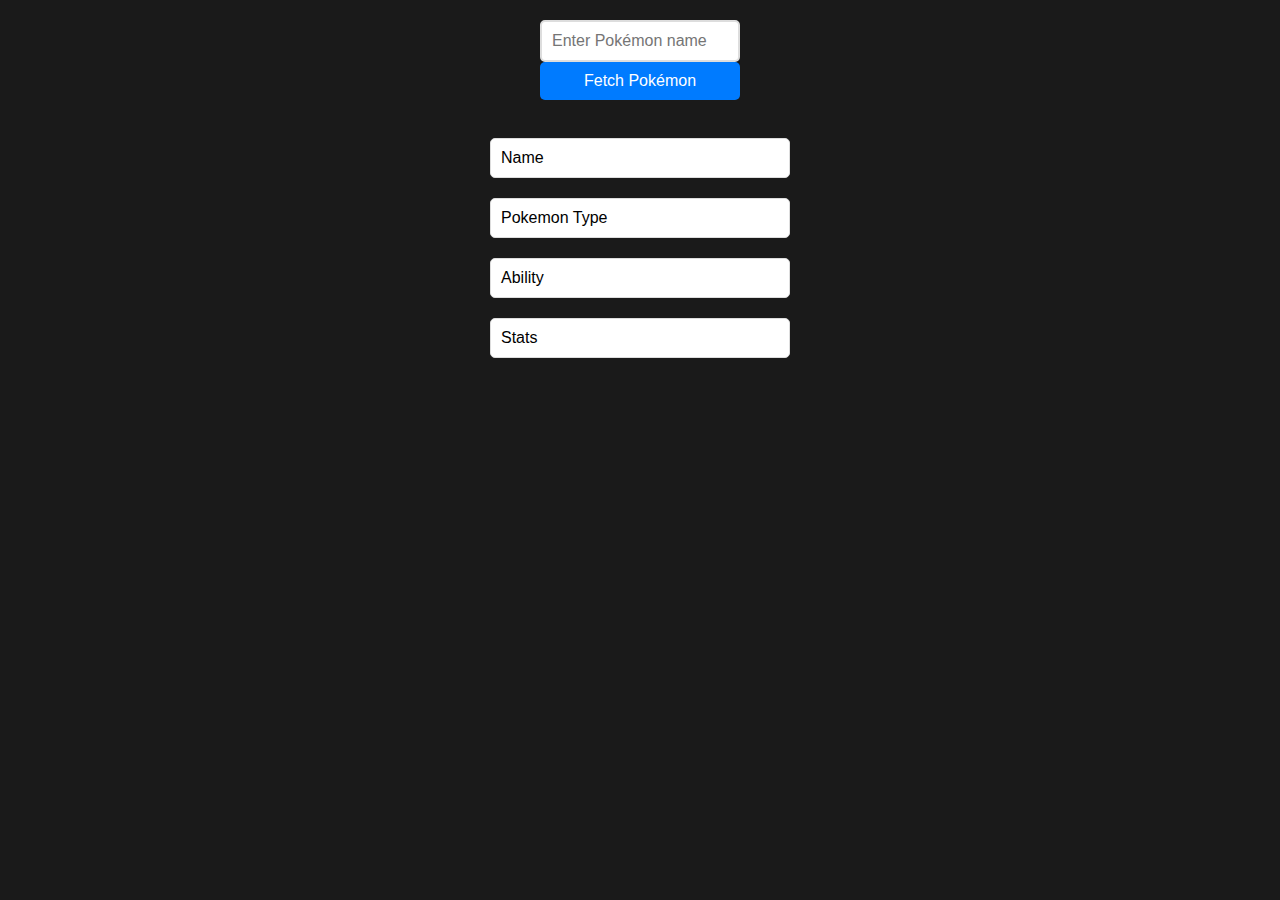
==== pokemon.html @ 9f370ba0 "added types and abilities" ====
<!DOCTYPE html>
<html>
<head>
    <title>Pokémon Fetcher</title>

    <link rel="stylesheet" href="/pokemon.css">
</head>
<body>
    <input type="text" id="pokemonName" placeholder="Enter Pokémon name">
    <button onclick="fetchData()">Fetch Pokémon</button>
    <br>

    <img src="" alt="Pokémon sprite" id="pokemonSprite" style="display: none;">

  <div id="pokemonNameDisplay">Name</div>
  <div id="pokemonTypes">Pokemon Type</div>
  <div id="pokemonAbilities">Ability</div>
  <div id="pokemonStats">Stats</div>
 
    <script src="/pokemon.js"></script>
</body>
</html>
---- pokemon.css ----
* {
    margin: 0;
    padding: 0;
    box-sizing: border-box;
}

body {
    font-family: Arial, sans-serif;
    background-color: #1A1A1A;
    text-align: center;
    padding: 20px;
    display: flex;
    flex-direction: column;
    justify-content: center;
    align-items: center;
}

input[type="text"] {
    padding: 10px;
    font-size: 16px;
    border: 2px solid #ddd;
    border-radius: 5px;
    width: 200px;
}

button {
    padding: 10px 20px;
    font-size: 16px;
    border: none;
    border-radius: 5px;
    background-color: #007bff;
    color: white;
    cursor: pointer;
    min-width: 200px;
    width: 100px;
}

button:hover {
    background-color: #0056b3;
}

img {
    margin-top: 20px;
    width: 200px;
    height: 200px;
    object-fit: contain;
    border: 2px solid #ddd;
    border-radius: 10px;
    background-color: white;
    justify-content: center;
    display: flex;
    flex-direction: column;
    
}

div {
    margin-top: 20px;
    padding: 10px;
    background-color: white;
    border: 1px solid #ddd;
    border-radius: 5px;
    display: inline-block;
    width: 300px;
    text-align: left;
}

div h3 {
    margin-bottom: 10px;
    font-size: 18px;
    color: #333;
}

div p {
    font-size: 16px;
    color: #666;
}
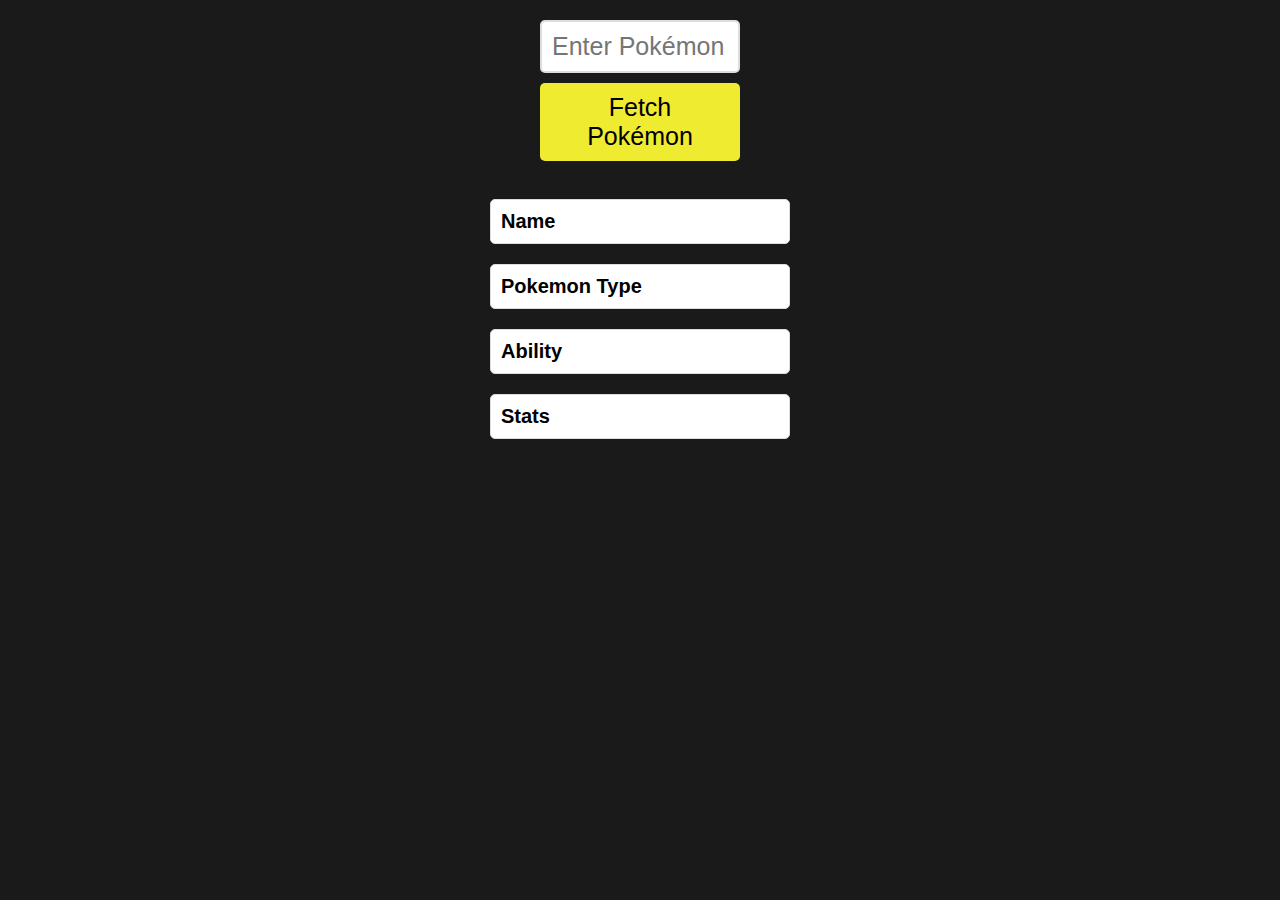
==== commit e18e4d63: "added fonts" ====
--- a/pokemon.html
+++ b/pokemon.html
@@ -2,7 +2,8 @@
 <html>
 <head>
     <title>Pokémon Fetcher</title>
-
+    <link href="https://fonts.cdnfonts.com/css/nintendo-ds-bios" rel="stylesheet">
+                
     <link rel="stylesheet" href="/pokemon.css">
 </head>
 <body>
--- a/pokemon.css
+++ b/pokemon.css
@@ -1,12 +1,13 @@
-
+@import url('https://fonts.cdnfonts.com/css/nintendo-ds-bios');
 * {
     margin: 0;
     padding: 0;
     box-sizing: border-box;
+    font-family: 'Nintendo DS BIOS', sans-serif;
 }
 
 body {
-    font-family: Arial, sans-serif;
+   
     background-color: #1A1A1A;
     text-align: center;
     padding: 20px;
@@ -18,36 +19,39 @@
 
 input[type="text"] {
     padding: 10px;
-    font-size: 16px;
+    font-size: 25px;
     border: 2px solid #ddd;
     border-radius: 5px;
     width: 200px;
+    font-family: 'Nintendo DS BIOS', sans-serif;
 }
 
 button {
     padding: 10px 20px;
-    font-size: 16px;
+    font-size: 25px;
     border: none;
     border-radius: 5px;
-    background-color: #007bff;
-    color: white;
+    background-color: #eeeb31;
+    color: black;
     cursor: pointer;
     min-width: 200px;
     width: 100px;
+    margin-top: 10px;
+
 }
 
 button:hover {
-    background-color: #0056b3;
+    background-color: #adaf19;
 }
 
 img {
     margin-top: 20px;
-    width: 200px;
-    height: 200px;
+    width: 400px;
+    height: 400px;
     object-fit: contain;
     border: 2px solid #ddd;
     border-radius: 10px;
-    background-color: white;
+    background-color: rgb(255, 255, 255);
     justify-content: center;
     display: flex;
     flex-direction: column;
@@ -63,6 +67,8 @@
     display: inline-block;
     width: 300px;
     text-align: left;
+    font-size: 20px;
+    font-weight: bold;
 }
 
 div h3 {
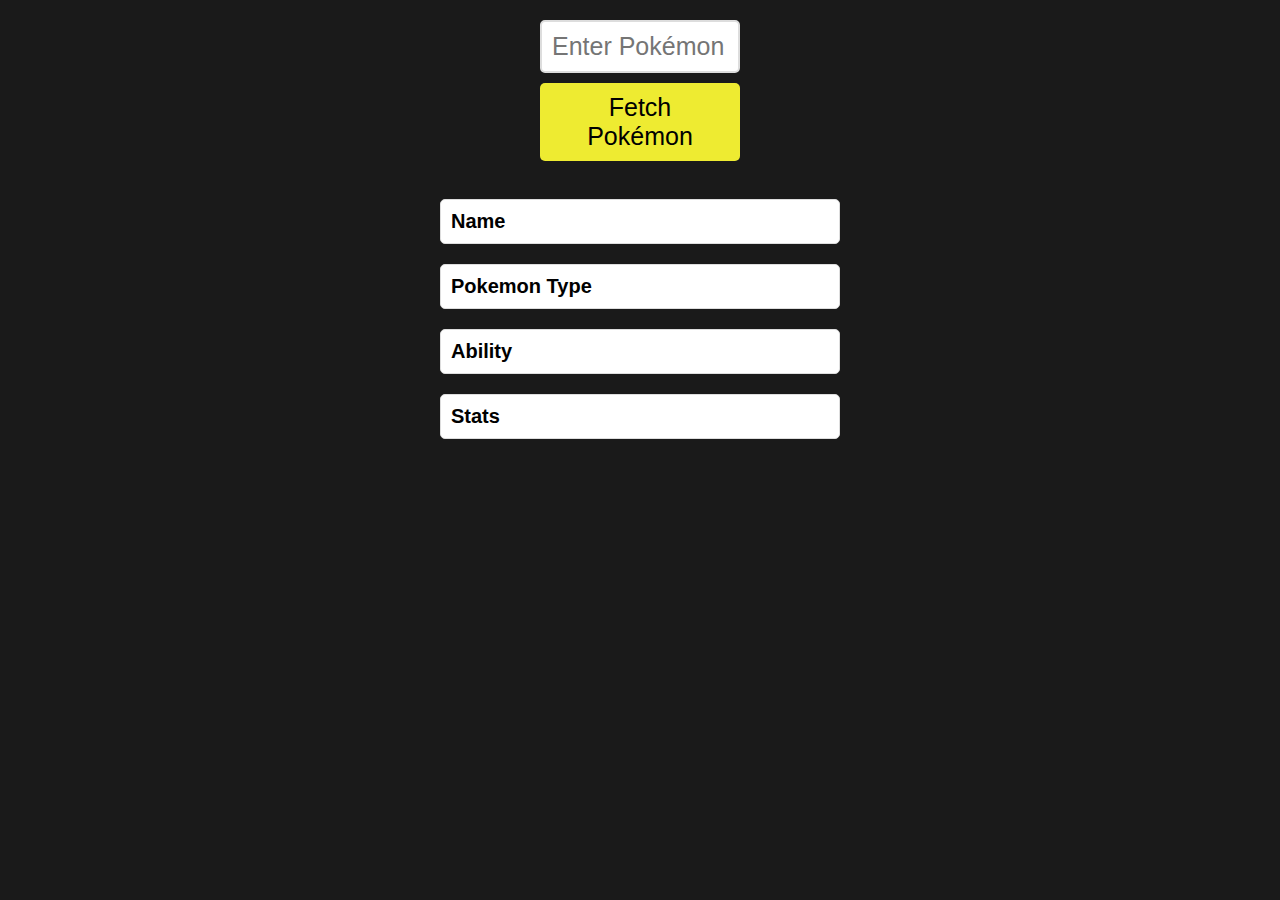
==== commit 9b811cf5: "added alert" ====
--- a/pokemon.html
+++ b/pokemon.html
@@ -3,7 +3,7 @@
 <head>
     <title>Pokémon Fetcher</title>
     <link href="https://fonts.cdnfonts.com/css/nintendo-ds-bios" rel="stylesheet">
-                
+    <link rel="stylesheet" href="pokemon-seeklogo.ai">
     <link rel="stylesheet" href="/pokemon.css">
 </head>
 <body>
--- a/pokemon.css
+++ b/pokemon.css
@@ -65,7 +65,7 @@
     border: 1px solid #ddd;
     border-radius: 5px;
     display: inline-block;
-    width: 300px;
+    width: 400px;
     text-align: left;
     font-size: 20px;
     font-weight: bold;
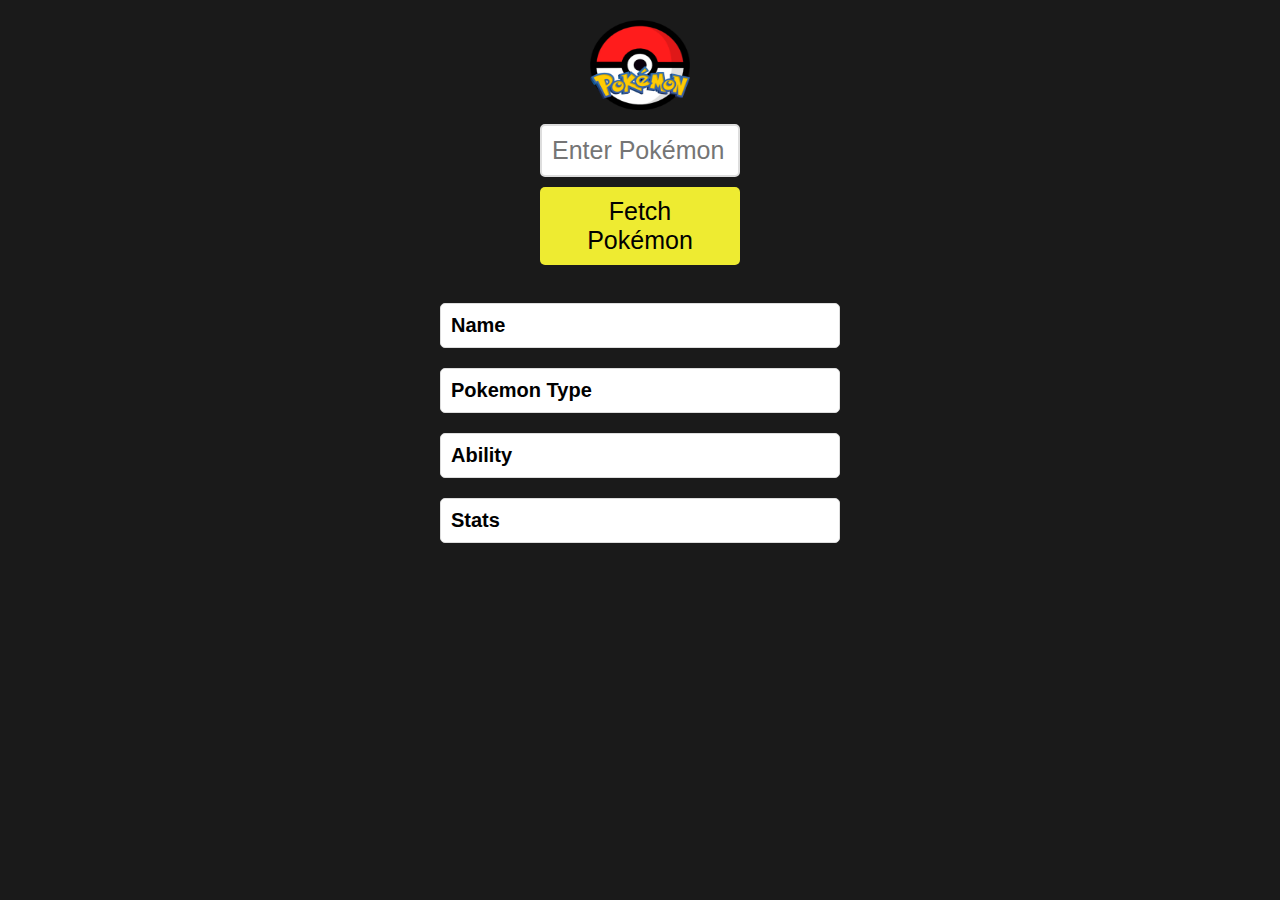
==== commit 2f42b8f9: "added style" ====
--- a/pokemon.html
+++ b/pokemon.html
@@ -3,15 +3,18 @@
 <head>
     <title>Pokémon Fetcher</title>
     <link href="https://fonts.cdnfonts.com/css/nintendo-ds-bios" rel="stylesheet">
-    <link rel="stylesheet" href="pokemon-seeklogo.ai">
+    <link rel="stylesheet" href="pokemon-logo-png-1446.png">
     <link rel="stylesheet" href="/pokemon.css">
 </head>
 <body>
+  <header>
+    <img class="logo" src="/pokemon-logo-png-1446.png" alt="Logo">
+  </header>
     <input type="text" id="pokemonName" placeholder="Enter Pokémon name">
     <button onclick="fetchData()">Fetch Pokémon</button>
     <br>
 
-    <img src="" alt="Pokémon sprite" id="pokemonSprite" style="display: none;">
+    <img class="pokemon" src="" alt="Pokémon sprite" id="pokemonSprite" style="display: none;">
 
   <div id="pokemonNameDisplay">Name</div>
   <div id="pokemonTypes">Pokemon Type</div>
--- a/pokemon.css
+++ b/pokemon.css
@@ -1,4 +1,4 @@
-@import url('https://fonts.cdnfonts.com/css/nintendo-ds-bios');
+@import url('https://fonts.cdnfonts.com/css/pokemon-hollow');
 * {
     margin: 0;
     padding: 0;
@@ -44,17 +44,20 @@
     background-color: #adaf19;
 }
 
-img {
+.pokemon {
+  
     margin-top: 20px;
-    width: 400px;
-    height: 400px;
+    width: 300px;
+    height: 300px;
     object-fit: contain;
-    border: 2px solid #ddd;
+    border: 1px solid rgba(255, 255, 255, 0.3);
     border-radius: 10px;
-    background-color: rgb(255, 255, 255);
+    background: rgba(255, 255, 255, 0.2);
+    backdrop-filter: blur(10px);
     justify-content: center;
     display: flex;
     flex-direction: column;
+    box-shadow: 0 4px 6px rgba(0, 0, 0, 0.1);
     
 }
 
@@ -81,3 +84,8 @@
     font-size: 16px;
     color: #666;
 }
+.logo{
+ width: 100px;
+ height: 100px;
+ padding-bottom: 10px;
+}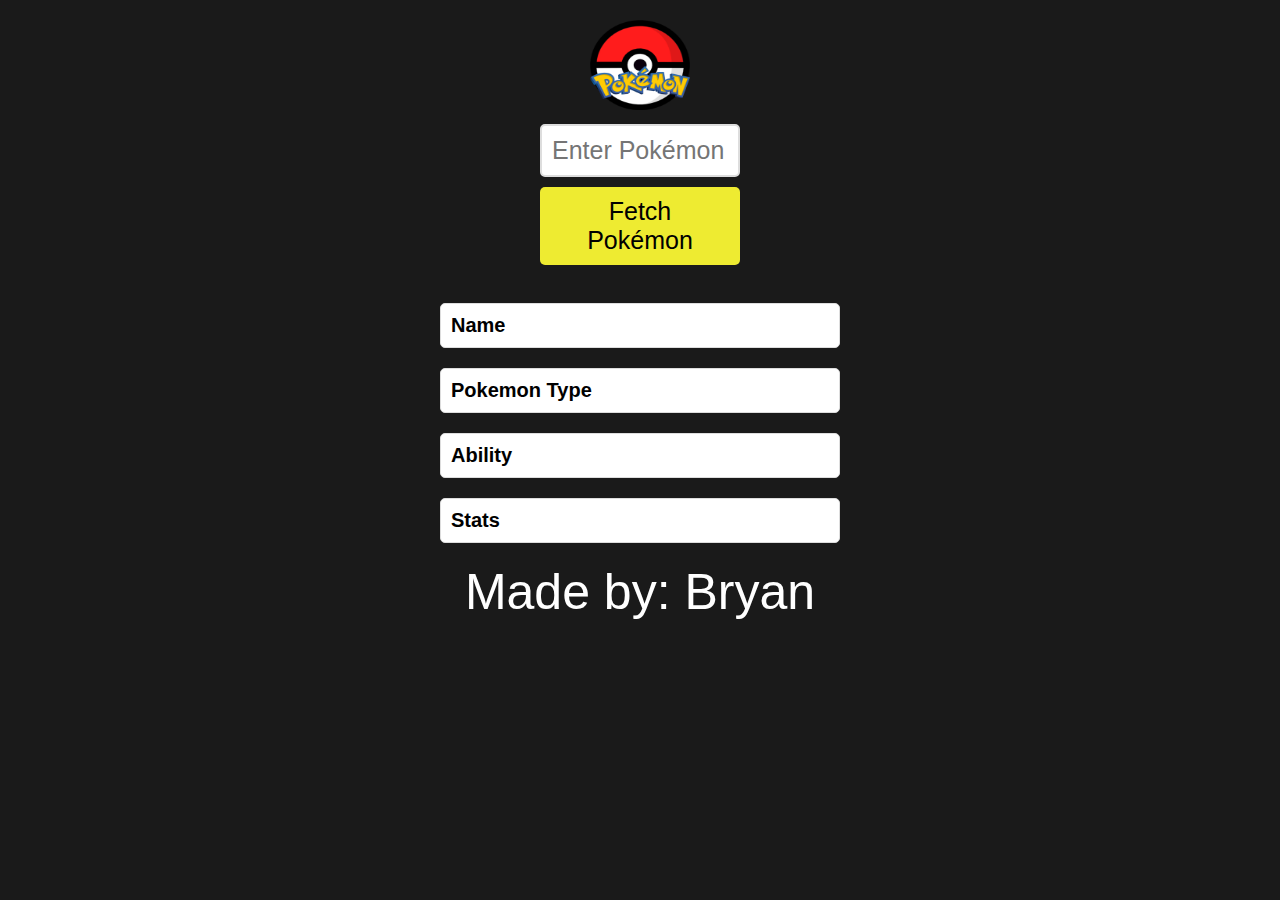
==== commit 2893c9a5: "added footer" ====
--- a/pokemon.html
+++ b/pokemon.html
@@ -21,6 +21,9 @@
   <div id="pokemonAbilities">Ability</div>
   <div id="pokemonStats">Stats</div>
  
+  <footer>
+    Made by: Bryan
+  </footer>
     <script src="/pokemon.js"></script>
 </body>
 </html>
--- a/pokemon.css
+++ b/pokemon.css
@@ -88,4 +88,9 @@
  width: 100px;
  height: 100px;
  padding-bottom: 10px;
+}
+footer{
+    font-size: 50px;
+    margin-top: 20px;
+    color: white;
 }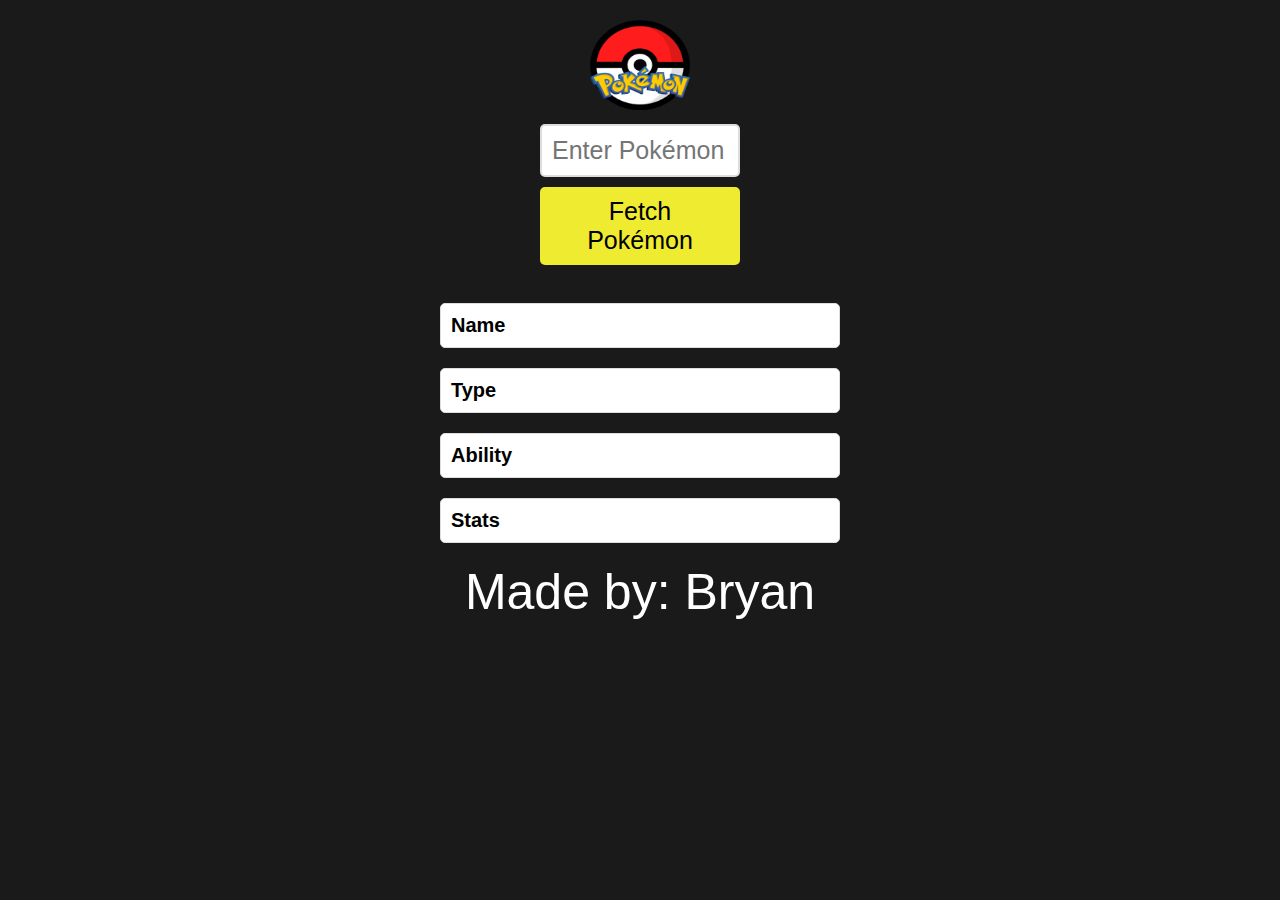
==== commit 89182d38: "test" ====
--- a/pokemon.html
+++ b/pokemon.html
@@ -1,29 +1,32 @@
 <!DOCTYPE html>
-<html>
+<html lang="en">
 <head>
+    <meta charset="UTF-8">
+    <meta name="viewport" content="width=device-width, initial-scale=1.0">
     <title>Pokémon Fetcher</title>
     <link href="https://fonts.cdnfonts.com/css/nintendo-ds-bios" rel="stylesheet">
-    <link rel="stylesheet" href="pokemon-logo-png-1446.png">
-    <link rel="stylesheet" href="/pokemon.css">
+    <link rel="stylesheet" href="pokemon.css">
 </head>
 <body>
   <header>
-    <img class="logo" src="/pokemon-logo-png-1446.png" alt="Logo">
+    <img class="logo" src="pokemon-logo-png-1446.png" alt="Pokémon Logo">
   </header>
-    <input type="text" id="pokemonName" placeholder="Enter Pokémon name">
-    <button onclick="fetchData()">Fetch Pokémon</button>
-    <br>
+  
+  <input type="text" id="pokemonName" placeholder="Enter Pokémon name">
+  <button onclick="fetchData()">Fetch Pokémon</button>
+  <br>
 
-    <img class="pokemon" src="" alt="Pokémon sprite" id="pokemonSprite" style="display: none;">
+  <img class="pokemon" src="" alt="Pokémon sprite" id="pokemonSprite" style="display: none;">
 
   <div id="pokemonNameDisplay">Name</div>
-  <div id="pokemonTypes">Pokemon Type</div>
+  <div id="pokemonTypes">Type</div>
   <div id="pokemonAbilities">Ability</div>
   <div id="pokemonStats">Stats</div>
  
   <footer>
     Made by: Bryan
   </footer>
-    <script src="/pokemon.js"></script>
+  
+  <script src="pokemon.js"></script>
 </body>
 </html>
